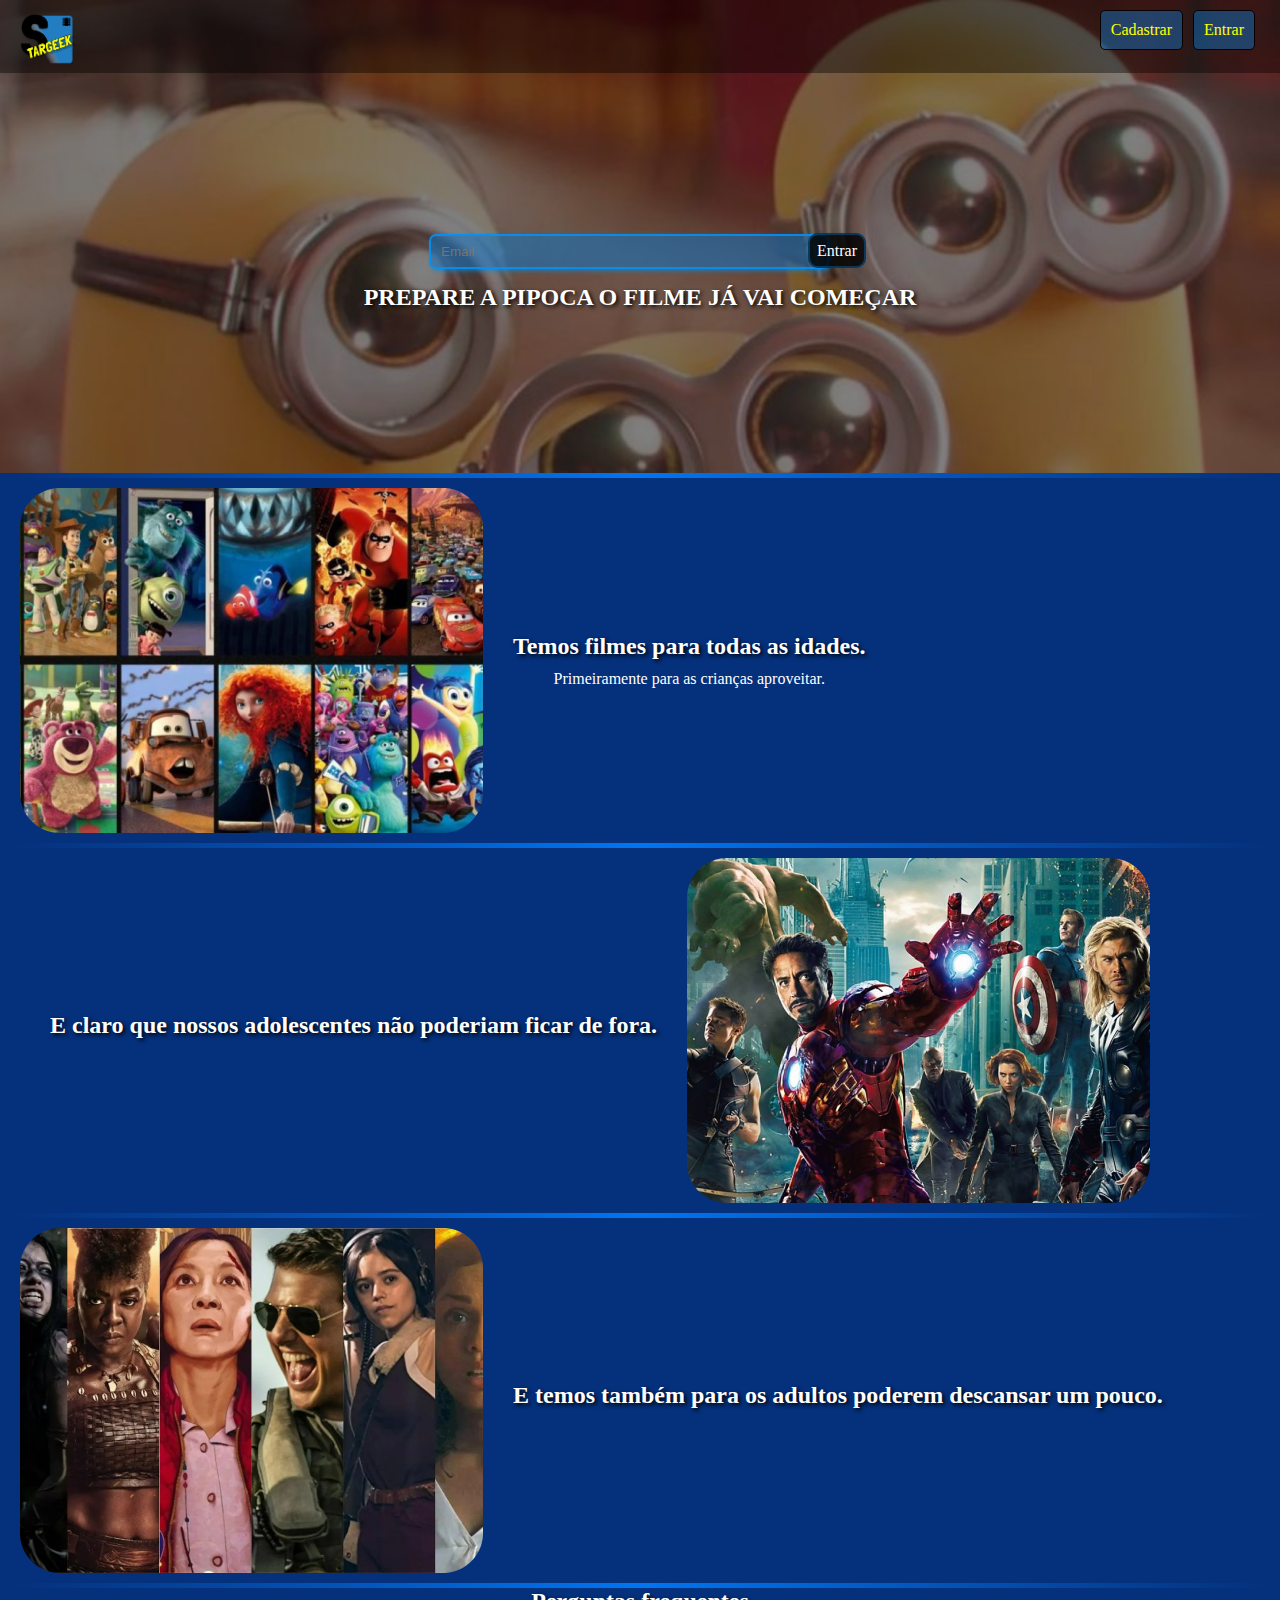
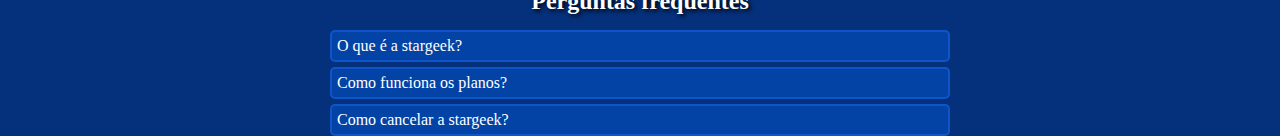
==== index.html @ 3c3f2806 "StarGeek inicio" ====
<!DOCTYPE html>
<html lang="pt-br">

<head>
    <meta charset="UTF-8">
    <meta http-equiv="X-UA-Compatible" content="IE=edge">
    <meta name="viewport" content="width=device-width, initial-scale=1.0">
    <title>StarGeek</title>
    <link rel="stylesheet" href="css/style.css">

</head>

<body class="fundo">
    <header class="cabecalho">
        <img class="logo" src="img/logo.png" alt="">
        <nav>
            <ul class="botao2">
                <li><a href="cadastro.html"> Cadastrar</a></li>
                <li><a href="#"> Entrar</a></li>
            </ul>
        </nav>
    </header>
    <section class="banner">
        <div>
            <input class="botao3" type="Email" placeholder="Email">
            <a class="botao4" href="#">Entrar</a>

        </div>
        <h2>PREPARE A PIPOCA O FILME JÁ VAI COMEÇAR</h2>
    </section>

    <main>
        <hr>
        <section class="capa">

            <img src="img/imagem1.png" alt="">
            <div class="texto">
                <h2>Temos filmes para todas as idades.</h2>
                <p>Primeiramente para as crianças aproveitar.</p>
            </div>
        </section>
        <hr>
        <section class="capa">
            <div class="texto">
                <h2>E claro que nossos adolescentes não poderiam ficar de fora.</h2>
            </div>
            <img src="img/imagem2.png" alt="">
        </section>
        <hr>
        <section class="capa">
            <img src="img/imagem4.png" alt="">
            <div class="texto">
                <h2>E temos também para os adultos poderem descansar um pouco.</h2>
            </div>
        </section>
        <hr>
        <main class="final">
            <h2>Perguntas frequentes </h2>
            <a class="botoes" href="#">O que é a stargeek?</a>
            <a class="botoes" href="#">Como funciona os planos?</a>
            <a class="botoes" href="#">Como cancelar a stargeek?</a>
        </main>
    </main>

</body>

</html>
---- css/style.css ----
* {
    margin: 0;
    padding: 0;
    box-sizing: border-box;
}

body {
    background-image: url(../img/fundo.jpg);
}

.principal {
    display: flex;
    justify-content: center;
    align-items: center;
    flex-direction: column;
    background-color: rgba(8, 70, 124, 0.727);
    text-align: left;
    max-width: 500px;
    height: 400px;
    margin: 0 auto;
    box-shadow: 2px 2px 3px;
    padding: 5px;
    margin-top: 70px;
    border-radius: 5px;
}

a {
    background-color: black;
    border: 1px solid rgb(7, 0, 0);
    color: white;
    text-decoration: none;
    padding: 5px;
    margin: 0 auto;
    border-radius: 5px;
    margin-top: 5px;

}

a:hover {
    background-color: white;
    color: black;
}

input {
    width: 80%;
    height: 35px;
    margin-top: 5px;
    box-shadow: 2px 2px 3px rgba(0, 0, 0, 0.427);
    margin-bottom: 15px;
    padding: 5px;
    border: 2px solid black;
    border-radius: 7px;
    box-shadow: 3px 3px 5px rgba(4, 11, 140, 0.986);
}

h2 {
    text-align: center;
    color: white;
    margin-bottom: 10px;
    text-shadow: 2px 2px 4px black;
    font-family: 'Edu NSW ACT Foundation', cursiva;
}

.botao {
    display: flex;
    justify-content: center;
    align-items: center;
}

.botao>img {
    width: 30px;
}

.voltar {
    background-color: black;
    color: white;
    margin-left: 5px;
    margin-right: 5px;
}

.voltar:hover {
    background-color: white;
    color: black;
}

.cabecalho {
    display: flex;
    justify-content: space-between;
    padding-left: 20px;
    padding-right: 20px;
    background-color: rgba(0, 0, 0, 0.7);
}

ul {
    display: flex;
}
li{
    list-style: none;
}

.logo {
    width: 60px;
}

.botao2>li>a {
    color: yellow;
    background-color: rgba(15, 117, 200, 0.462);
    text-decoration: none;
    display: flex;
    padding-left: 10px;
    padding-right: 10px;
    font-weight: 500px;
    margin: 5px;
    margin-top: 10px;
    padding: 10px;
}

.fundo{
    background-image: url(../img/fundo2.jpg);
    background-repeat: no-repeat;
    background-size: contain;
    background-color: rgba(0, 0, 0, 0.427);
}

.botao3 {
    color: yellow;
    background-color: rgba(15, 117, 200, 0.523);
    text-decoration: none;
    padding-left: 10px;
    padding-right: 10px;
    margin: 15px;
    margin-top: 10px;
    padding: 10px;
    border: 2px solid rgba(0, 149, 255, 0.829);
    box-shadow: 2px 2px 4px rgba(6, 141, 225, 0.681);
    max-width: 500px;
    width: 400px;
}

.botao3 > ::placeholder {
    color: yellow;
}

h2 {
   font-family: URW Chancery L, cursive;
}
.banner{
    display: flex;
    flex-direction: column;
    justify-content: center;
    align-items: center;
    height: 400px;
    text-align: center;
    background-color: rgba(0, 0, 0, 0.5);
}
.botao4{
    background-color: rgba(0, 0, 0, 0.825);
    border: 2px solid rgba(0, 153, 255, 0.308);
    border-radius: 10px;
    padding: 7px ;
    width: 40px;
    margin-top:2px ;
    margin-left: -40px;
}
.botao4:hover {
    transform: scale(1.1);
    transition: all 0.5s;
} 

main{
    background-color: rgb(5, 48, 123);
    justify-content: space-between;
    padding-left: 10px;
    padding-right: 10px;
}
hr{
    background: rgb(0,151,255);
    background: linear-gradient(90deg, rgba(0,151,255,0) 0%, rgba(0,125,255,0.8996848739495799) 50%, rgba(0,138,255,0) 100%);
    border: 0;
    height: 5px;
  }
main > img{
    width: 400px;
    padding: 20px;
}
h2{
    color: white;
}
p{
    color: white;
}
.capa{
    max-width: 1320px;
    margin: 0 auto  ;
    display: flex;
    padding: 10px;
}
.texto{
    display: flex;
    flex-direction: column;
    align-items: center;
    justify-content: center;
    padding: 20px;
    margin: 10px;
}
.final{
    flex-direction: column;
    display: flex;
    justify-content: center;
    align-items: center;
}
.botoes{
    border:2px solid rgba(17, 91, 211, 0.796);
    background-color: rgba(0, 106, 255, 0.329);
    width: 50%;
    padding: 5px;
}
.botoes:hover {
    transform: scale(1.1);
    transition: all 0.5s;
}
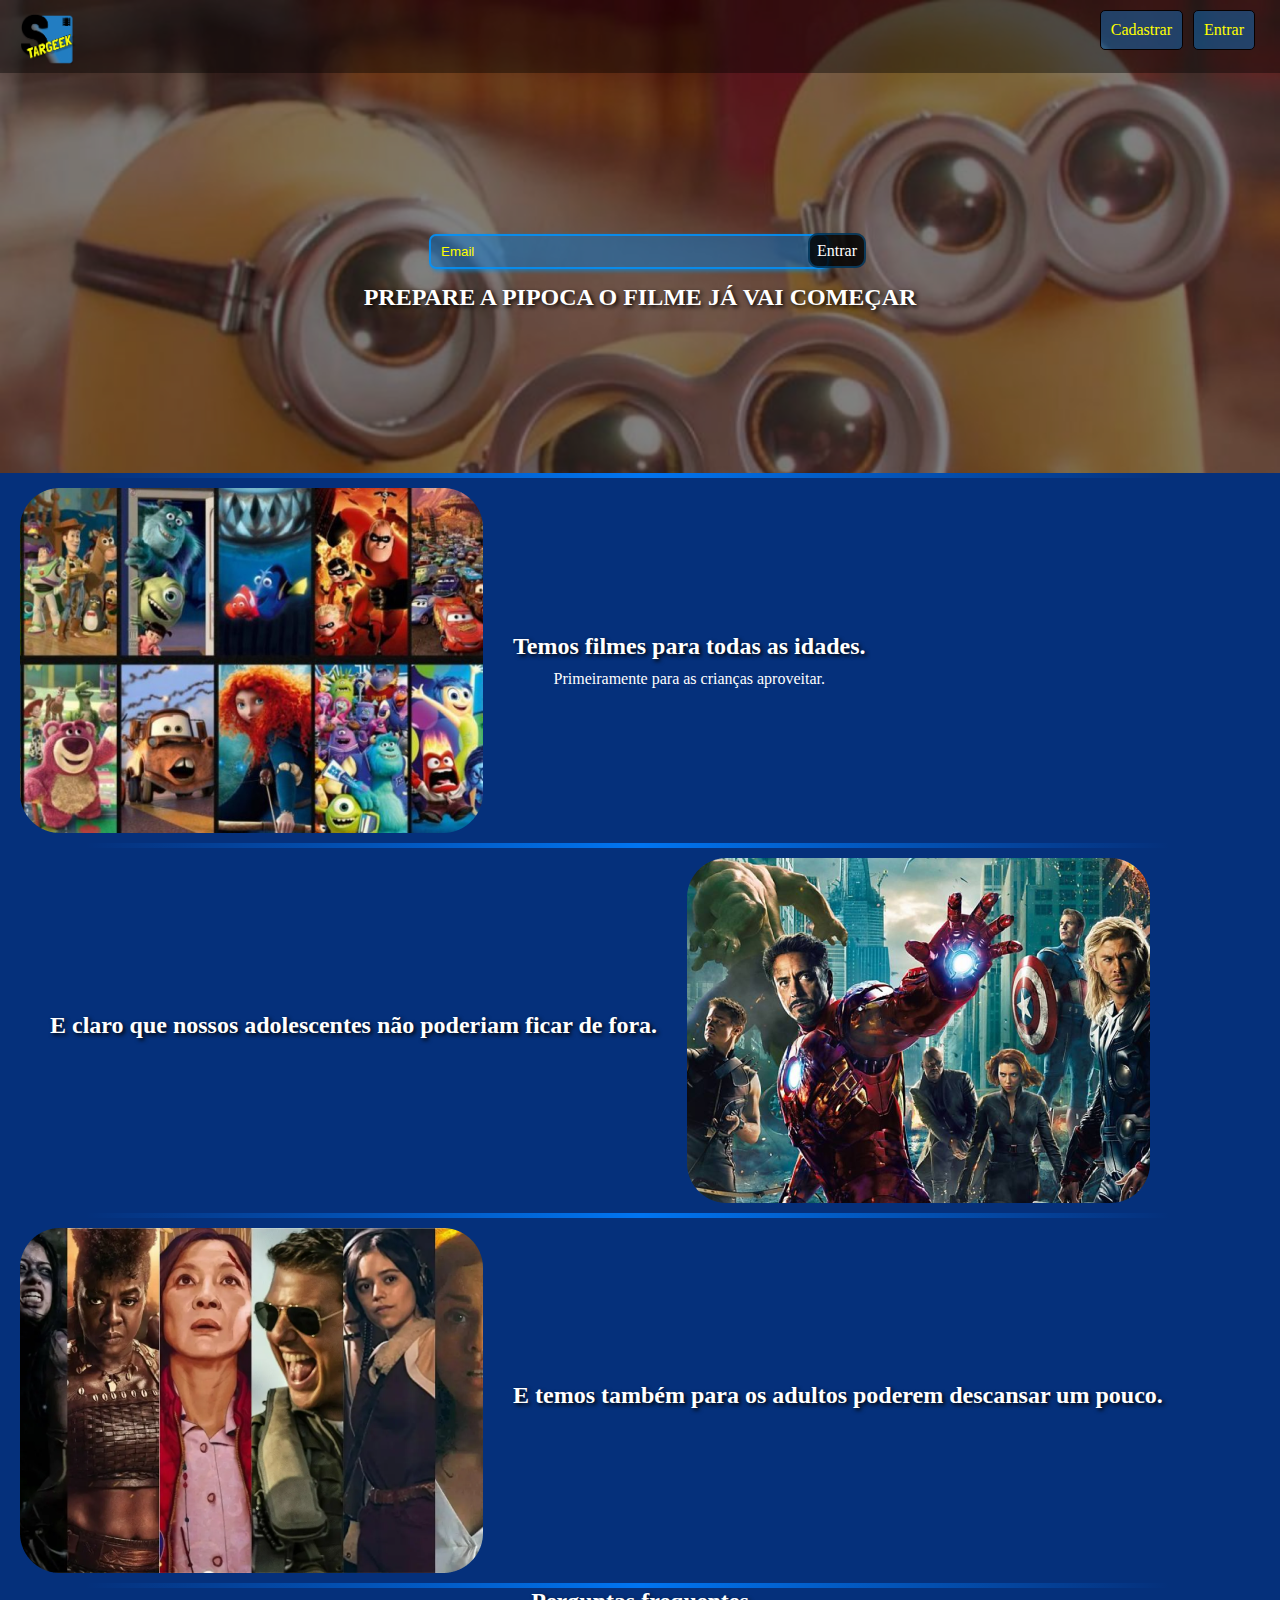
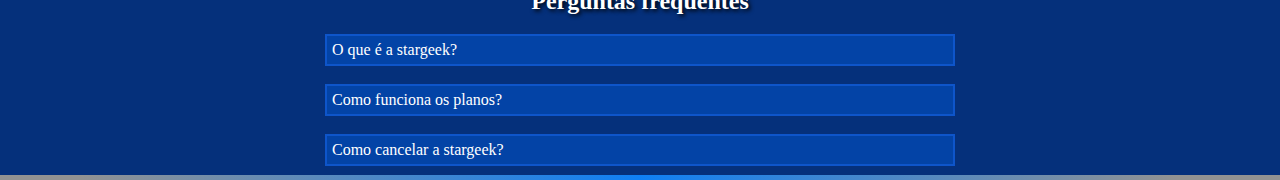
==== commit eedfbaba: "StarGeek semi-final" ====
--- a/index.html
+++ b/index.html
@@ -15,21 +15,21 @@
         <img class="logo" src="img/logo.png" alt="">
         <nav>
             <ul class="botao2">
-                <li><a href="cadastro.html"> Cadastrar</a></li>
-                <li><a href="#"> Entrar</a></li>
+                <li><a class="primeiro" href="cadastro.html"> Cadastrar</a></li>
+                <li><a class="primeiro" href="catalago.html"> Entrar</a></li>
             </ul>
         </nav>
     </header>
     <section class="banner">
         <div>
             <input class="botao3" type="Email" placeholder="Email">
-            <a class="botao4" href="#">Entrar</a>
+            <a class="botao4" href="catalago.html">Entrar</a>
 
         </div>
         <h2>PREPARE A PIPOCA O FILME JÁ VAI COMEÇAR</h2>
     </section>
 
-    <main>
+    <main class="inicio">
         <hr>
         <section class="capa">
 
@@ -61,7 +61,7 @@
             <a class="botoes" href="#">Como cancelar a stargeek?</a>
         </main>
     </main>
-
+      <hr>
 </body>
 
 </html>--- a/css/style.css
+++ b/css/style.css
@@ -24,7 +24,7 @@
     border-radius: 5px;
 }
 
-a {
+.primeiro{
     background-color: black;
     border: 1px solid rgb(7, 0, 0);
     color: white;
@@ -36,7 +36,7 @@
 
 }
 
-a:hover {
+.primeiro:hover {
     background-color: white;
     color: black;
 }
@@ -76,6 +76,9 @@
     color: white;
     margin-left: 5px;
     margin-right: 5px;
+    text-decoration: none;
+    border-radius: 3px;
+    padding: 6px;
 }
 
 .voltar:hover {
@@ -93,6 +96,7 @@
 
 ul {
     display: flex;
+    align-items: center;
 }
 li{
     list-style: none;
@@ -137,7 +141,7 @@
     width: 400px;
 }
 
-.botao3 > ::placeholder {
+.botao3::placeholder {
     color: yellow;
 }
 
@@ -161,13 +165,15 @@
     width: 40px;
     margin-top:2px ;
     margin-left: -40px;
+    text-decoration: none;
+    color:white;
 }
 .botao4:hover {
     transform: scale(1.1);
     transition: all 0.5s;
 } 
 
-main{
+.inicio{
     background-color: rgb(5, 48, 123);
     justify-content: space-between;
     padding-left: 10px;
@@ -175,11 +181,11 @@
 }
 hr{
     background: rgb(0,151,255);
-    background: linear-gradient(90deg, rgba(0,151,255,0) 0%, rgba(0,125,255,0.8996848739495799) 50%, rgba(0,138,255,0) 100%);
+    background: linear-gradient(90deg, rgba(0,151,255,0) 6%, rgba(0,125,255,0.8996848739495799) 50%, rgba(0,138,255,0) 92%);
     border: 0;
     height: 5px;
   }
-main > img{
+.inicio > img{
     width: 400px;
     padding: 20px;
 }
@@ -214,8 +220,273 @@
     background-color: rgba(0, 106, 255, 0.329);
     width: 50%;
     padding: 5px;
+    margin: 9px;
+    text-decoration: none;
+    color: white;
 }
 .botoes:hover {
     transform: scale(1.1);
     transition: all 0.5s;
 } 
+.fundo2{
+    background-image: url(../img/tela\ de\ cinema.avif);
+    background-size:cover ;
+    background-color: rgba(0, 0, 0, 0.427);
+}
+.botao5{
+   padding: 5px;
+   border-radius: 0;
+   margin: 6px;
+   margin-top: 3px;
+   display: flex;
+   justify-content: left;
+   text-decoration: none;
+   color: white;
+   font-family: Georgia, 'Times New Roman', Times, serif;
+}
+.botao6{
+    border-bottom: 2px solid white;
+}
+.filmes{
+    display: flex;
+    gap: 10px ;
+    overflow: scroll; 
+    height: 180px;
+}
+.filmes::-webkit-scrollbar{
+    display: none;
+}
+
+.filme{
+    width: 285px;
+    margin: 3px;    
+    transition: all 1s;
+    border-radius: 10px;
+    box-shadow: 3px 3px 2px black;
+
+}
+.cabecalho2{
+    display: flex;
+    justify-content: space-between;
+    padding-left: 20px;
+    padding-right: 20px;
+    background-color: rgba(0, 0, 0, 0.7);
+    align-items: center;
+}
+.cabecalho2 > div {
+    display: flex;
+    gap: 20px;
+}
+.icon{
+    width: 20px;
+}
+.m1{
+    background-color: none;
+}
+h3{
+    color: white;
+    margin: 10px;
+    padding: 7px;
+    font-family: Georgia, 'Times New Roman', Times, serif;
+}
+.sair{
+    display: flex;
+    justify-content: space-between;
+    padding-left: 20px;
+    padding-right: 20px;
+    background-color: rgba(0, 0, 0, 0.7);
+    text-decoration: none;
+    background-color: rgba(23, 119, 245, 0.773);
+    color: white;
+    border-radius: 5px;
+    font-family: fantasy;
+}
+.hotel:hover{
+    content: url(../img/hotel.gif);
+    transform: scale(1.1);
+    
+}
+.minios:hover{
+    content: url(../img/minions.gif);
+    transform: scale(1.1);
+}
+.bob:hover{
+    content: url(../img/bob.gif);
+    transform: scale(1.1);
+}
+.moana:hover{
+    content: url(../img/moana.gif);
+    transform: scale(1.1);
+}
+.enrolados:hover{
+    content: url(../img/enrolados.gif);
+    transform: scale(1.1);
+    height: 100%;
+}
+.sing2:hover{
+    content: url(../img/sing2.gif);
+    transform: scale(1.1);
+}
+.o-bicho:hover{
+    content: url(../img/o-bicho.gif);
+    transform: scale(1.1);
+}
+.deuses:hover{
+    content: url(../img/deuses-do-egito.gif);
+    transform: scale(1.1);
+}
+.mr-bean:hover{
+    content: url(../img/mr-bean.gif);
+    transform: scale(1.1);
+}
+.branquelas:hover{
+    content: url(../img/branquelas.gif);
+    transform: scale(1.1);
+}
+.velozes:hover{
+    content: url(../img/velozes.gif);
+    transform: scale(1.1);
+}
+.forrest:hover{
+    content: url(../img/forrest-gump.gif);
+    transform: scale(1.1);
+}
+.piratas:hover{
+    content: url(../img/piratas.gif);
+    transform: scale(1.1);
+}
+.menino:hover{
+    content: url(../img/o-menino.gif);
+    transform: scale(1.1);
+}
+.brilhante:hover{
+    content: url(../img/brilhante.gif);
+    transform: scale(1.1);
+}
+.drack:hover{
+    content: url(../img/drake-josh.gif);
+    transform: scale(1.1);
+}
+.icarly:hover{
+    content: url(../img/icarly.gif);
+    transform: scale(1.1);
+}
+.game:hover{
+    content: url(../img/game.gif);
+    transform: scale(1.1);
+}
+.sam:hover{
+    content: url(../img/sam-e-cat.gif);
+    transform: scale(1.1);
+}
+.scooby:hover{
+    content: url(../img/scooby.gif);
+    transform: scale(1.1);
+}
+.kenan:hover{
+    content: url(../img/kenan-e-kel.gif);
+    transform: scale(1.1);
+}
+.pets:hover{
+    content: url(../img/pets.gif);
+    transform: scale(1.1);
+}
+.aladdin:hover{
+    content: url(../img/aladdin.gif);
+    transform: scale(1.1);
+}
+.batman:hover{
+    content: url(../img/batman.gif);
+    transform: scale(1.1);
+}
+.pinguins:hover{
+    content: url(../img/pinguins.gif);
+    transform: scale(1.1);
+}
+.you:hover{
+    content: url(../img/you.gif);
+    transform: scale(1.1);
+}
+.mundo:hover{
+    content: url(../img/mundo.gif);
+    transform: scale(1.1);
+}
+footer{
+    background-color: rgba(0, 0, 0, 0.8);
+    margin-top: 10px;
+}
+.icons > p > img{
+    width: 30px;  
+}
+.icons{
+    text-align: center;
+}
+/* === removing default button style ===*/
+.button {
+    margin: 0;
+    height: auto;
+    background: transparent;
+    padding: 0;
+    border: none;
+  }
+  
+  /* button styling */
+  .button {
+    --border-right: 6px;
+    --text-stroke-color: rgba(255,255,255,0.6);
+    --animation-color: #06c6e8;
+    --fs-size: 2em;
+    letter-spacing: 3px;
+    text-decoration: none;
+    font-size: var(--fs-size);
+    font-family: "Arial";
+    position: relative;
+    text-transform: uppercase;
+    color: transparent;
+    -webkit-text-stroke: 1px var(--text-stroke-color);
+  }
+  /* this is the text, when you hover on button */
+  .hover-text {
+    position: absolute;
+    box-sizing: border-box;
+    content: attr(data-text);
+    color: var(--animation-color);
+    width: 0%;
+    inset: 0;
+    border-right: var(--border-right) solid var(--animation-color);
+    overflow: hidden;
+    transition: 0.5s;
+    -webkit-text-stroke: 1px var(--animation-color);
+  }
+  /* hover */
+  .button:hover .hover-text {
+    width: 100%;
+    filter: drop-shadow(0 0 23px var(--animation-color))
+  }
+.pesquisar{
+    display: flex;
+    justify-content: center;
+    align-items: center;
+}
+.generos{
+    flex-direction: column;
+    display: flex;
+    justify-content: left;
+    align-items: flex-start;
+}
+.generos > a {
+    background-color:transparent;
+    width: 10%;
+}
+.pesquisar2{
+    width: 500px;
+    height: 35px;
+    margin-top: 5px;
+    box-shadow: 2px 2px 3px rgba(0, 0, 0, 0.427);
+    margin-bottom: 15px;
+    padding: 5px;
+    border: 2px solid black;
+    border-radius: 7px;
+    box-shadow: 3px 3px 5px rgba(2, 9, 124, 0.986);
+    margin: 10px;
+}